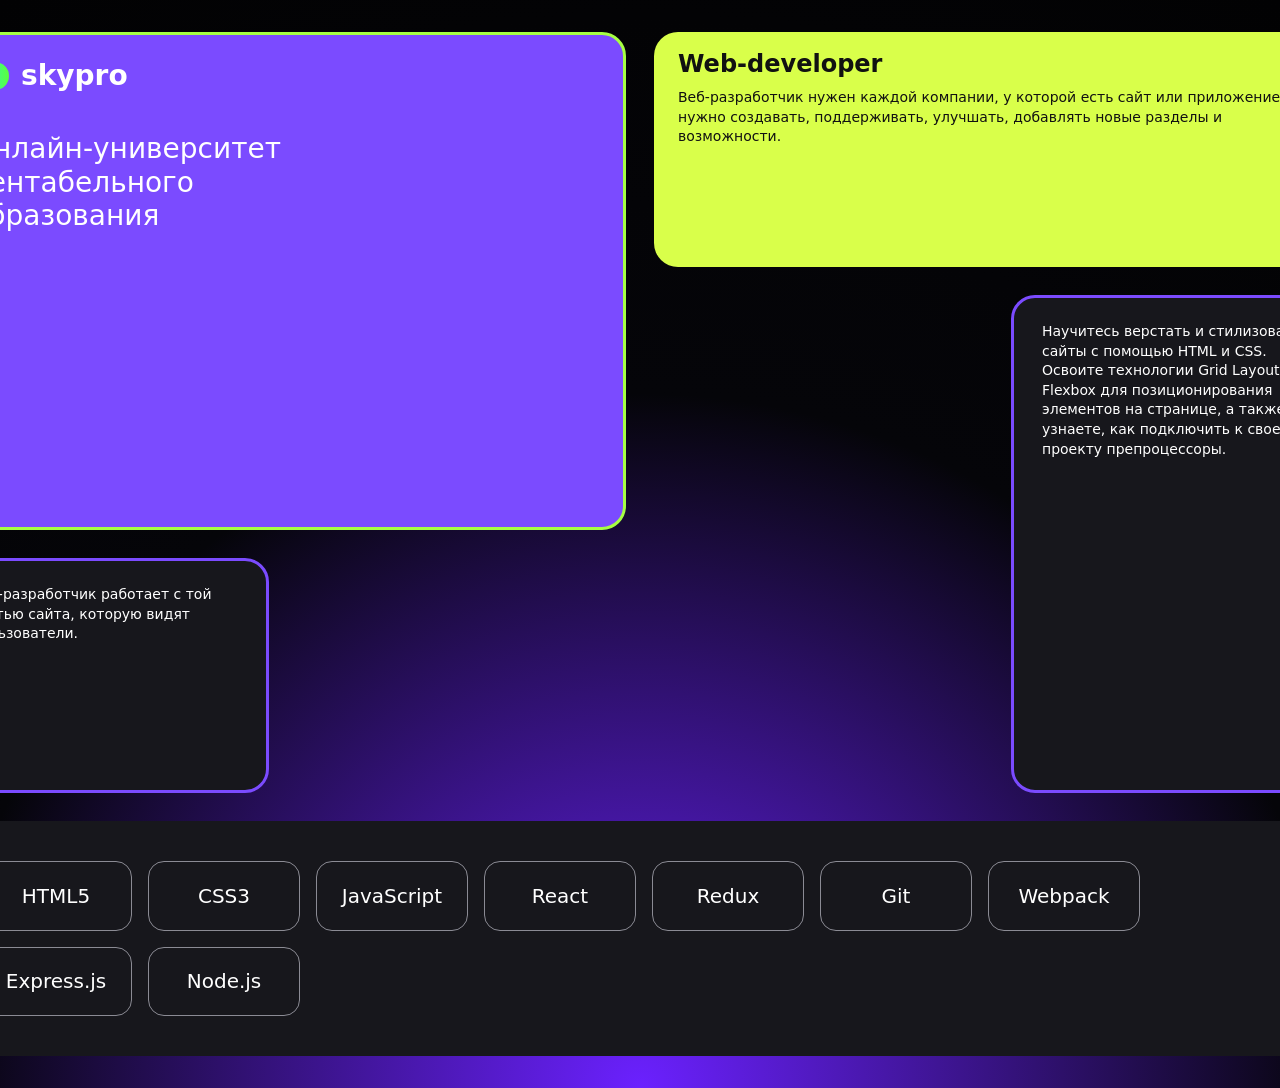
==== grid.html @ bc2f3422 "Initial commit" ====
<!DOCTYPE html>
<html lang="ru">
    <head>
    <meta charset="UTF-8">
    <title>Skypro grid</title>
    <style>
      body {
        margin: 0;
        min-height: 100vh;
        display: flex;
        flex-direction: column;
        align-items: center;
        background: radial-gradient(circle at bottom, #6b21ff 0, #050509 55%, #020203 100%);
        font-family: system-ui, -apple-system, BlinkMacSystemFont, "Segoe UI", sans-serif;
        color: #fff;
      }

      .page {
        width: 1400px;
        height: 1024px;
        padding: 32px;
        display: grid;
        grid-template-columns: 1fr 1fr 1fr 1fr;
        grid-template-rows: 1fr 1fr 1fr 1fr;
        grid-template-areas:
				"hero hero info info"
				"hero hero . learn"
				"small . . learn"
				"skills skills skills skills";
        gap: 28px;
      }

      .card {
        border-radius: 24px;
        padding: 24px 28px;
      }

      .hero {
        grid-area: hero;
        background: #7b4bff;
        border: 3px solid #a6ff43;
        display: flex;
        flex-direction: column;
        justify-content: space-between;
      }
      .hero-logo {
        display: flex;
        align-items: center;
        gap: 12px;
        margin-bottom: 40px;
        font-size: 28px;
        font-weight: 700;
      }
      .hero-logo-icon {
        width: 38px;
        height: 28px;
        border-radius: 14px;
        background: linear-gradient(90deg,#14f3ff,#5bff3b);
      }
      .hero-text {
        font-size: 28px;
        line-height: 1.2;
      }

      .info {
        grid-area: info;
        background: #d9ff4a;
        color: #111;
        border-radius: 24px;
        padding: 18px 24px;
      }
      .info h2 {
        margin: 0 0 10px;
        font-size: 24px;
      }
      .info p {
        margin: 0;
        font-size: 14px;
        line-height: 1.4;
      }

      .small {
        grid-area: small;
        background: #17171c;
        border: 3px solid #7b4bff;
      }
      .small p {
        margin: 0;
        font-size: 14px;
        line-height: 1.4;
      }

      .learn {
        grid-area: learn;
        background: #17171c;
        border: 3px solid #7b4bff;
      }
      .learn p {
        margin: 0;
        font-size: 14px;
        line-height: 1.4;
      }

      .skills {
        grid-area: skills;
        background: #17171c;
        border-radius: 24px;
        padding: 40px;
        display: flex;
        flex-wrap: wrap;
        gap: 16px;
      }
      .skill-pill {
        display: flex;
        align-items: center;
        justify-content: center;
        min-width: 138px;
        border-radius: 16px;
        padding: 6px;
        border: 1px solid #8b8b94;
        font-size: 20px;
      }
    </style>
</head>
<body>
<div class="page">
    <section class="card hero">
        <div>
            <div class="hero-logo">
                <div class="hero-logo-icon"></div>
                <span>skypro</span>
            </div>
            <div class="hero-text">
                Онлайн-университет<br>рентабельного<br>образования
            </div>
        </div>
    </section>

    <section class="card info">
        <h2>Web-developer</h2>
        <p>
            Веб-разработчик нужен каждой компании, у которой есть сайт или приложение.
            Их нужно создавать, поддерживать, улучшать, добавлять новые разделы и возможности.
        </p>
    </section>

    <section class="card small">
        <p>
            Веб-разработчик работает с той частью сайта, которую видят пользователи.
        </p>
    </section>

    <section class="card learn">
        <p>
            Научитесь верстать и стилизовать сайты с помощью HTML и CSS. Освоите
            технологии Grid Layout и Flexbox для позиционирования элементов на странице,
            а также узнаете, как подключить к своему проекту препроцессоры.
        </p>
    </section>

    <section class="skills">
        <div class="skill-pill">HTML5</div>
        <div class="skill-pill">CSS3</div>
        <div class="skill-pill">JavaScript</div>
        <div class="skill-pill">React</div>
        <div class="skill-pill">Redux</div>
        <div class="skill-pill">Git</div>
        <div class="skill-pill">Webpack</div>
        <div class="skill-pill">Express.js</div>
        <div class="skill-pill">Node.js</div>
    </section>

</div>
</body>
</html>
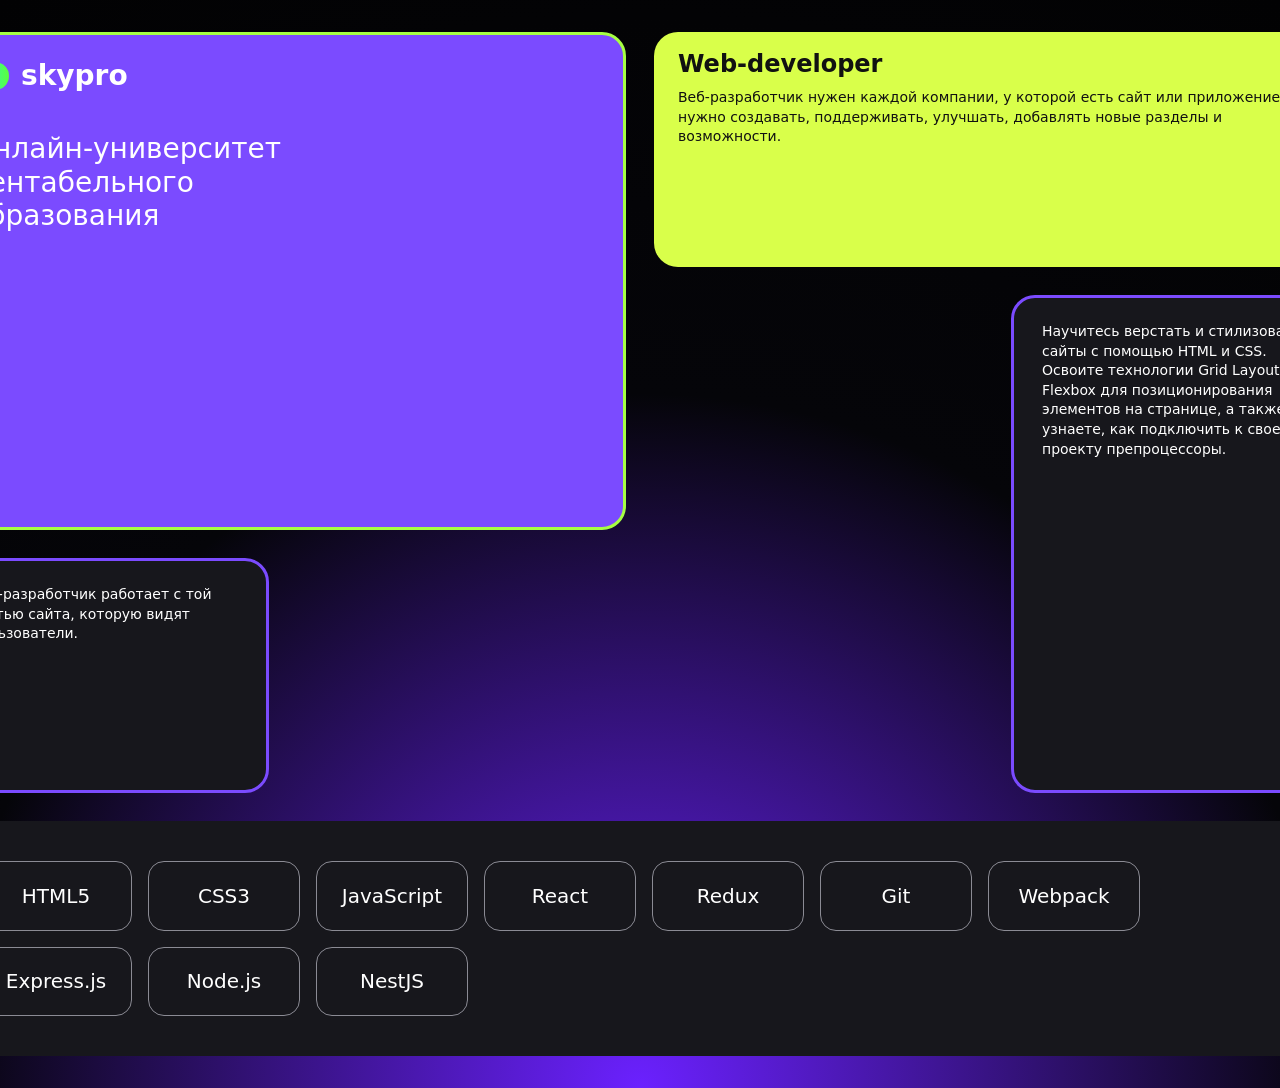
==== commit 5d78628e: "добавили новый скилл" ====
--- a/grid.html
+++ b/grid.html
@@ -168,6 +168,7 @@
         <div class="skill-pill">Webpack</div>
         <div class="skill-pill">Express.js</div>
         <div class="skill-pill">Node.js</div>
+        <div class="skill-pill">NestJS</div>
     </section>
 
 </div>
